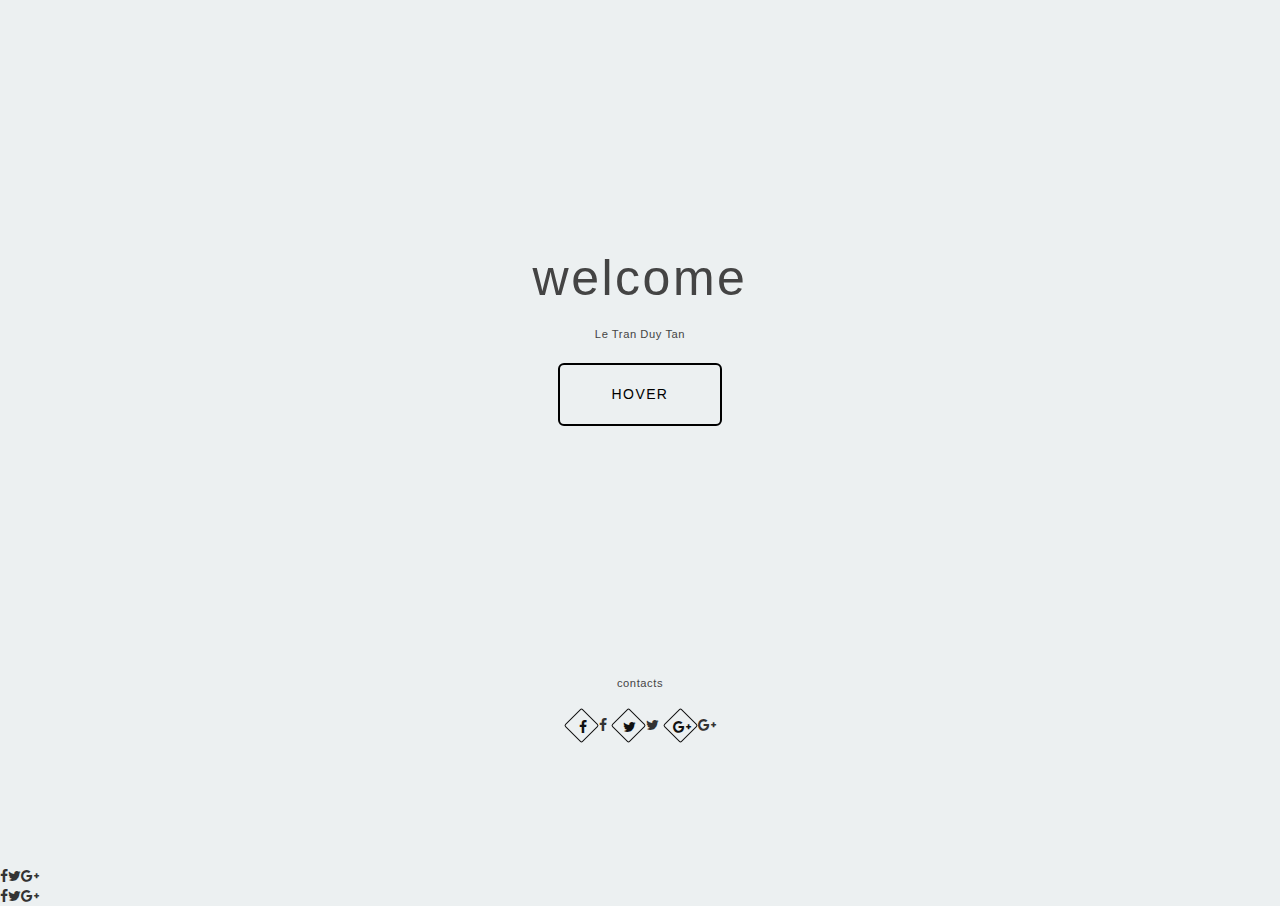
==== index.html @ 8e705701 "Add files via upload" ====
<!DOCTYPE html>
<html>
    <head>
        <title>welcome!</title>
        <link rel="preconnect" href="https://fonts.googleapis.com">
        <link rel="preconnect" href="https://fonts.gstatic.com" crossorigin>
        <link href="https://fonts.googleapis.com/css2?family=Oswald&family=Roboto:wght@100;500&display=swap" rel="stylesheet">
        <link rel="stylesheet" href="https://maxcdn.bootstrapcdn.com/bootstrap/3.3.2/css/bootstrap.min.css">
        <link rel="stylesheet" href="//maxcdn.bootstrapcdn.com/font-awesome/4.3.0/css/font-awesome.min.css">
        <link rel="shortcut icon" type="image/png" href="logo.png"/>
        <link rel="stylesheet" href="button.css">
        <link rel="stylesheet" href="contact.css">
        <link rel="stylesheet" href="index.css">
    </head>
    <body>
      <div class="buttons">
        <div class="container">
            <h1>welcome</h1>
            <p>Le Tran Duy Tan</p>
            <a href="index2.html" class="btn effect04" data-sm-link-text="CLICK" target="_self"><span>HOVER</span></a>
        </div>
      </div>
      <div id="social">
        <p>contacts<p>
        <div class="footer-social-links">
          <a href="https://www.facebook.com/2003duytan/" title="Facebook" target="_blank"><i class="fa fa-facebook"></a>
          <a href="https://www.instagram.com/12.dtan/" title="Instagram" target="_blank"><i class="fa fa-twitter"></a>
          <a href="https://github.com/12dtan" title="Github" target="_blank"><i class="fa fa-google-plus"></a>
        </div>
      </div>
    </body>
</html>
---- button.css ----
* {
  margin: 0;
  padding: 0;
}

html,
body {
  box-sizing: border-box;
  height: 100%;
  width: 100%;
}

body {
  background: #ecf0f1;
  font-family: 'Noto Sans JP', sans-serif;
  font-weight: 400;
}

.buttons {
  display: flex;
  flex-direction: row;
      flex-wrap: wrap;
  justify-content: center;
  text-align: center;
  width: 100%;
  height: 75%;
  margin: 0 auto;
/*   padding: 2em 0em; */
}

.container {
  align-items: center;
  display: flex;
  flex-direction: column;
  justify-content: center;
  text-align: center;
  background-color: #ecf0f1;
  padding:  40px 0px;
  width: 240px;
}

h1 {
  text-align: left;
  color: #444;
  letter-spacing: 0.05em;
  margin: 0 0 0.4em;
  font-size: 50px;
}

p {
  text-align: left;
  color: #444;
  letter-spacing: 0.05em;
  font-size: 0.8em;
  margin: 0 0 2em;
}
.btn {
  letter-spacing: 0.1em;
  cursor: pointer;
  font-size: 14px;
  font-weight: 400;
  line-height: 45px;
  max-width: 160px;
  position: relative;
  text-decoration: none;
  text-transform: uppercase;
  width: 100%;
}
.btn:hover {
  text-decoration: none;
}

/*btn_background*/
.effect04 {
  --uismLinkDisplay: var(--smLinkDisplay, inline-flex);
  display: var(--uismLinkDisplay);
  color: #000;
  outline: solid  2px #000;
  position: relative;
  transition-duration: 0.4s;
  overflow: hidden;
}

.effect04::before,
.effect04 span{
    margin: 0 auto;
	transition-timing-function: cubic-bezier(0.86, 0, 0.07, 1);
	transition-duration: 0.4s;
}

/* 文字1を上に */
.effect04:hover{

  background-color: #000;
}

/* HOVERしたら文字1を上に */
.effect04:hover span{
  -webkit-transform: translateY(-400%) scale(-0.1,20);
          transform: translateY(-400%) scale(-0.1,20);
}

/*文字2*/
.effect04::before{
  content: attr(data-sm-link-text);
	color: #FFF;
  position: absolute;
  left: 0;
  right: 0;
  margin: auto;
  -webkit-transform: translateY(500%) scale(-0.1,20);
          transform: translateY(500%) scale(-0.1,20);
}

/* HOVERしたら文字2を上に */
.effect04:hover::before{
  letter-spacing: 0.05em;
  -webkit-transform: translateY(0) scale(1,1);
          transform: translateY(0) scale(1,1);
}
---- contact.css ----
@import url("//maxcdn.bootstrapcdn.com/font-awesome/4.3.0/css/font-awesome.min.css");

body { background-color: #eee; }

.footer-social-links{
    font-size: 14px;
  text-align: center;
  margin-bottom: 10%;
}
.footer-social-links a{
    width: 25px;
    height: 25px;
    line-height: 25px !important;
    position: relative;
    margin: 0 5px;
    text-align: center;
    display: inline-block;
    color: #111;
    
    -webkit-transition: all 0.27s cubic-bezier(0.300, 0.100, 0.580, 1.000);  
    -moz-transition: all 0.27s cubic-bezier(0.300, 0.100, 0.580, 1.000); 
    -o-transition: all 0.27s cubic-bezier(0.300, 0.100, 0.580, 1.000);
    -ms-transition: all 0.27s cubic-bezier(0.300, 0.100, 0.580, 1.000); 
    transition: all 0.27s cubic-bezier(0.300, 0.100, 0.580, 1.000);
}
.footer-social-links a i,
.footer-social-links a span{
    position: relative;
    top: 2px;
    left: 1px; 
}
.footer-social-links a:before{
    content: "";
    display: inline-block;
    width: 100%;
    height: 100%;
    position: absolute;
    top: 0;
    left: 0;
    border: 1px solid #111;
    
    -webkit-border-radius: 2px;
    -moz-border-radius: 2px;
    border-radius: 2px;
    
    -webkit-transform: rotate(45deg);
    -moz-transform: rotate(45deg);
    -o-transform: rotate(45deg);
    -ms-transform: rotate(45deg);
    transform: rotate(45deg);
    
    -webkit-transition: all 0.27s cubic-bezier(0.300, 0.100, 0.580, 1.000);  
    -moz-transition: all 0.27s cubic-bezier(0.300, 0.100, 0.580, 1.000); 
    -o-transition: all 0.27s cubic-bezier(0.300, 0.100, 0.580, 1.000);
    -ms-transition: all 0.27s cubic-bezier(0.300, 0.100, 0.580, 1.000); 
    transition: all 0.27s cubic-bezier(0.300, 0.100, 0.580, 1.000);
    
}
.footer-social-links a:hover{
    color: #fff;
}
.footer-social-links a:hover:before{
    background: #111;
}
#social p{
    text-align: center;
  }
---- index.css ----
body {
  background-color: #ecf0f1;
}
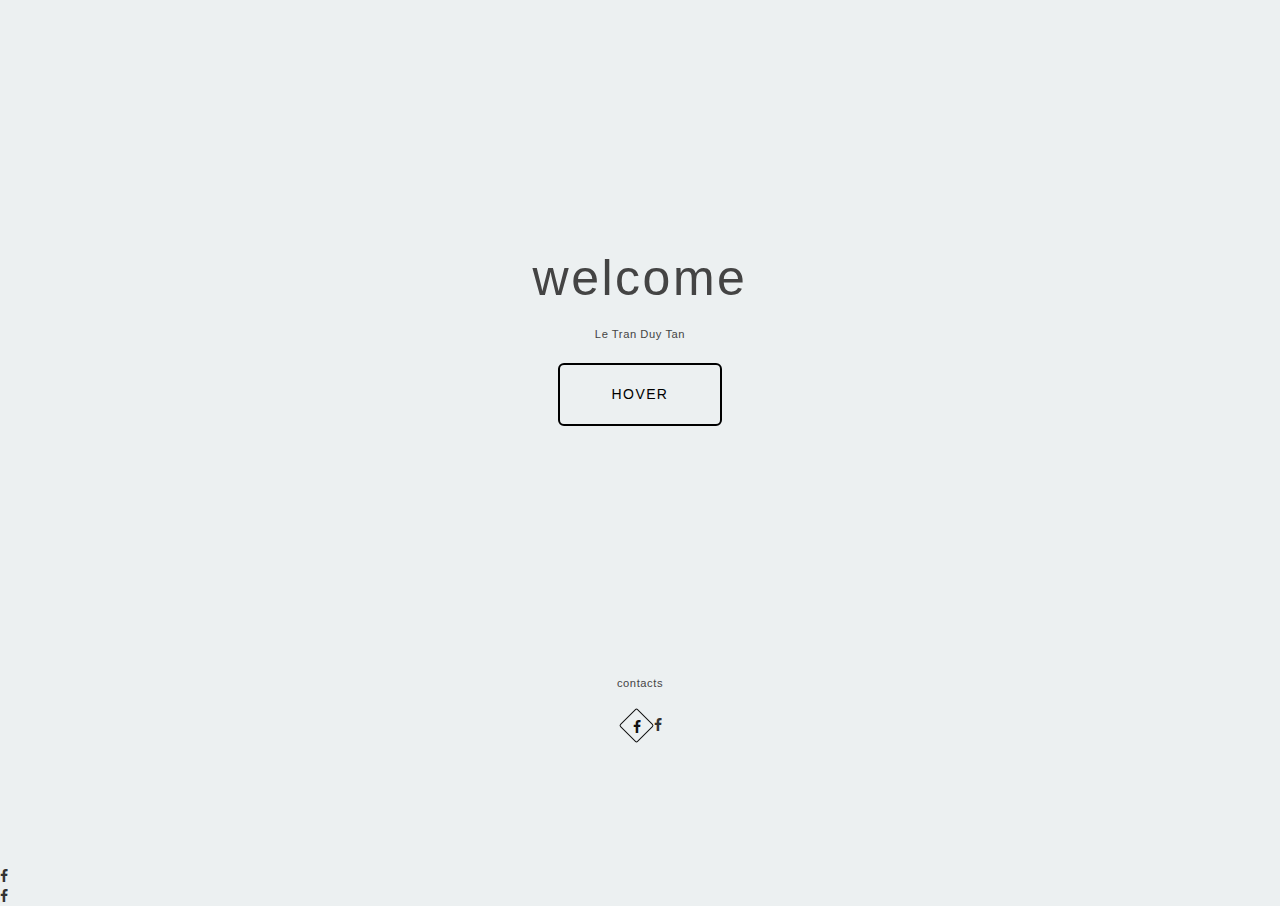
==== commit c0350c5d: "Add files via upload" ====
--- a/index.html
+++ b/index.html
@@ -24,8 +24,6 @@
         <p>contacts<p>
         <div class="footer-social-links">
           <a href="https://www.facebook.com/2003duytan/" title="Facebook" target="_blank"><i class="fa fa-facebook"></a>
-          <a href="https://www.instagram.com/12.dtan/" title="Instagram" target="_blank"><i class="fa fa-twitter"></a>
-          <a href="https://github.com/12dtan" title="Github" target="_blank"><i class="fa fa-google-plus"></a>
         </div>
       </div>
     </body>
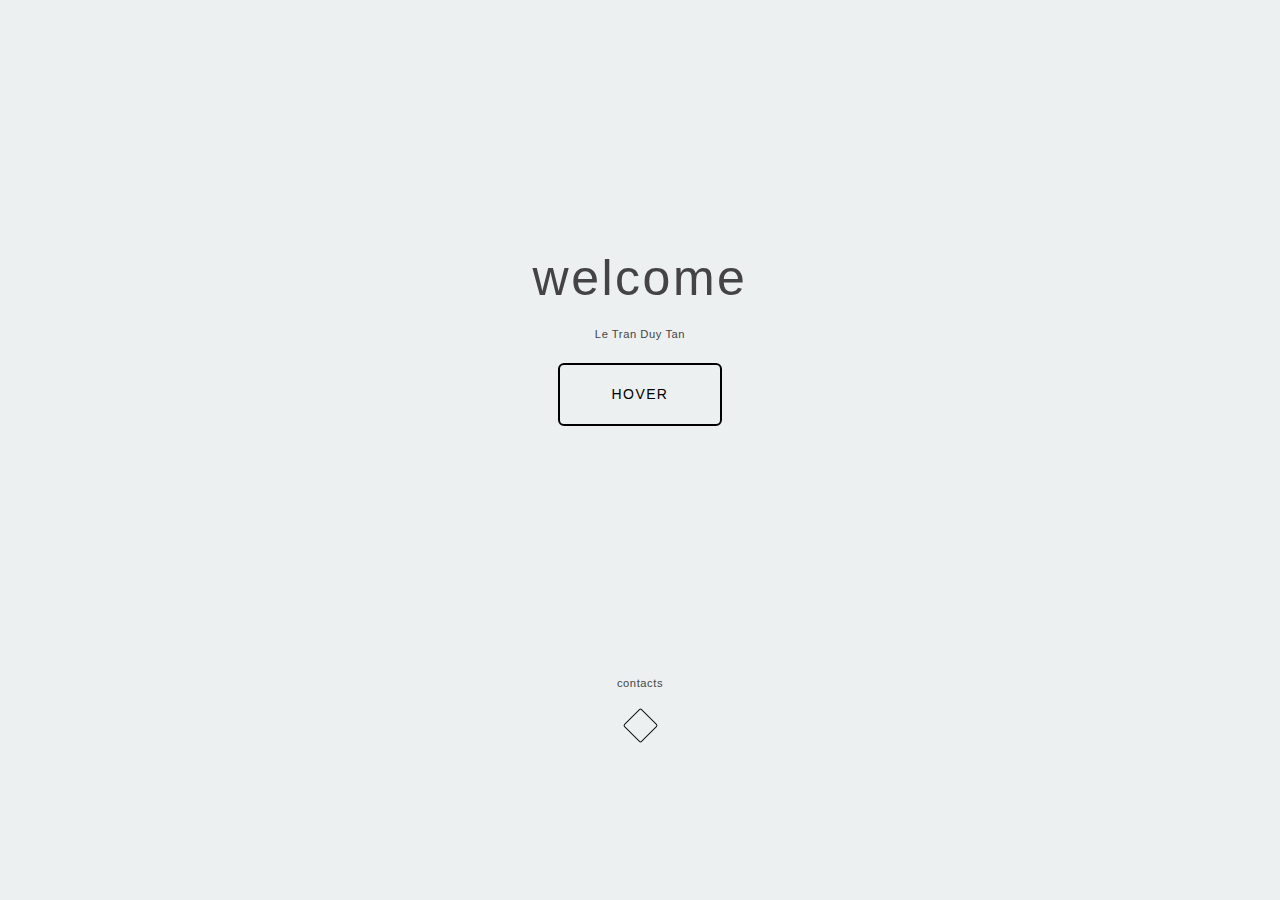
==== commit 2f18adcb: "Add files via upload" ====
--- a/index.html
+++ b/index.html
@@ -23,7 +23,7 @@
       <div id="social">
         <p>contacts<p>
         <div class="footer-social-links">
-          <a href="https://www.facebook.com/2003duytan/" title="Facebook" target="_blank"><i class="fa fa-facebook"></a>
+          <a href="https://www.facebook.com/2003duytan/" title="Facebook" target="_blank"></a>
         </div>
       </div>
     </body>
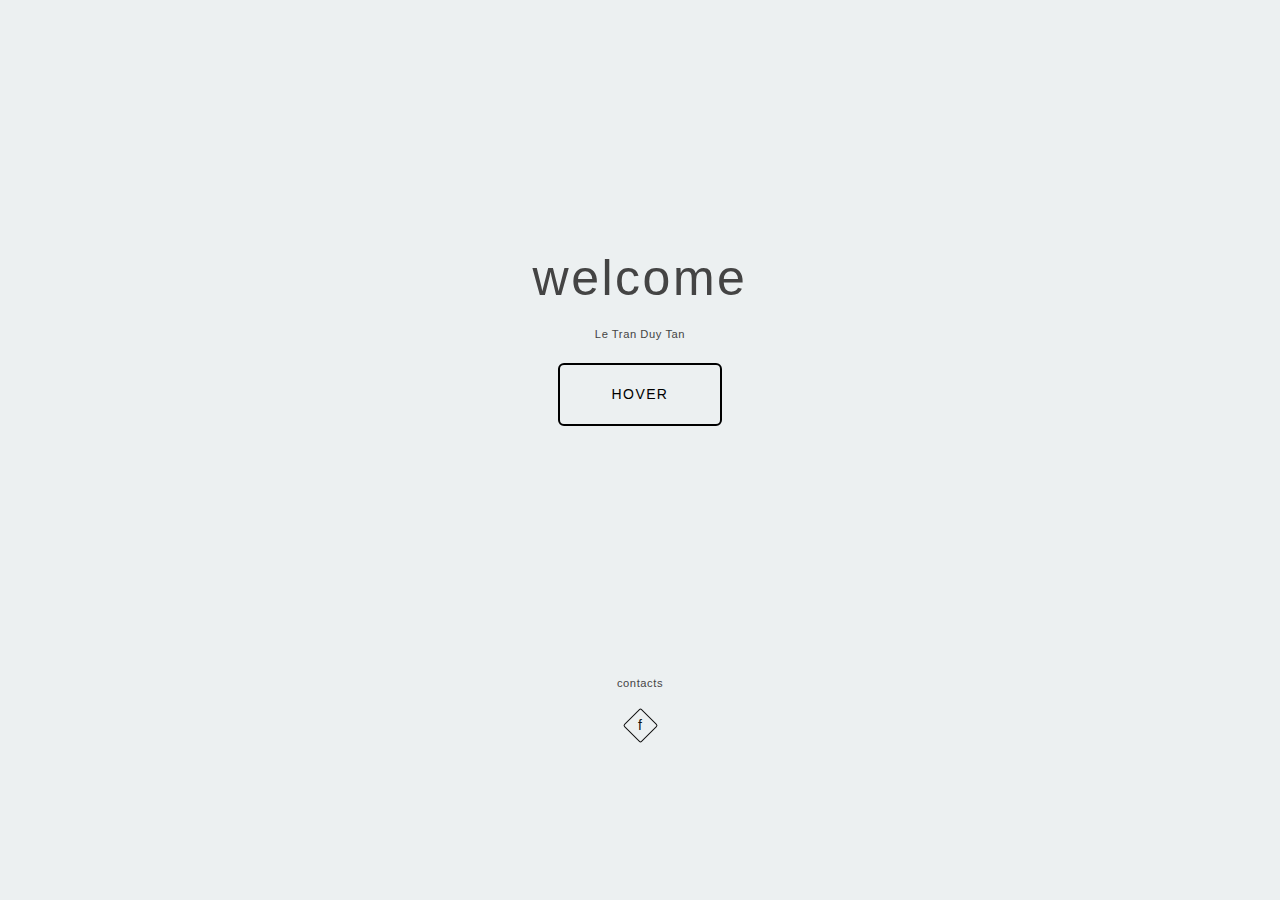
==== commit 89b675ed: "Add files via upload" ====
--- a/index.html
+++ b/index.html
@@ -23,7 +23,7 @@
       <div id="social">
         <p>contacts<p>
         <div class="footer-social-links">
-          <a href="https://www.facebook.com/2003duytan/" title="Facebook" target="_blank"></a>
+          <a href="https://www.facebook.com/2003duytan/" title="Facebook" target="_blank">f</a>
         </div>
       </div>
     </body>
